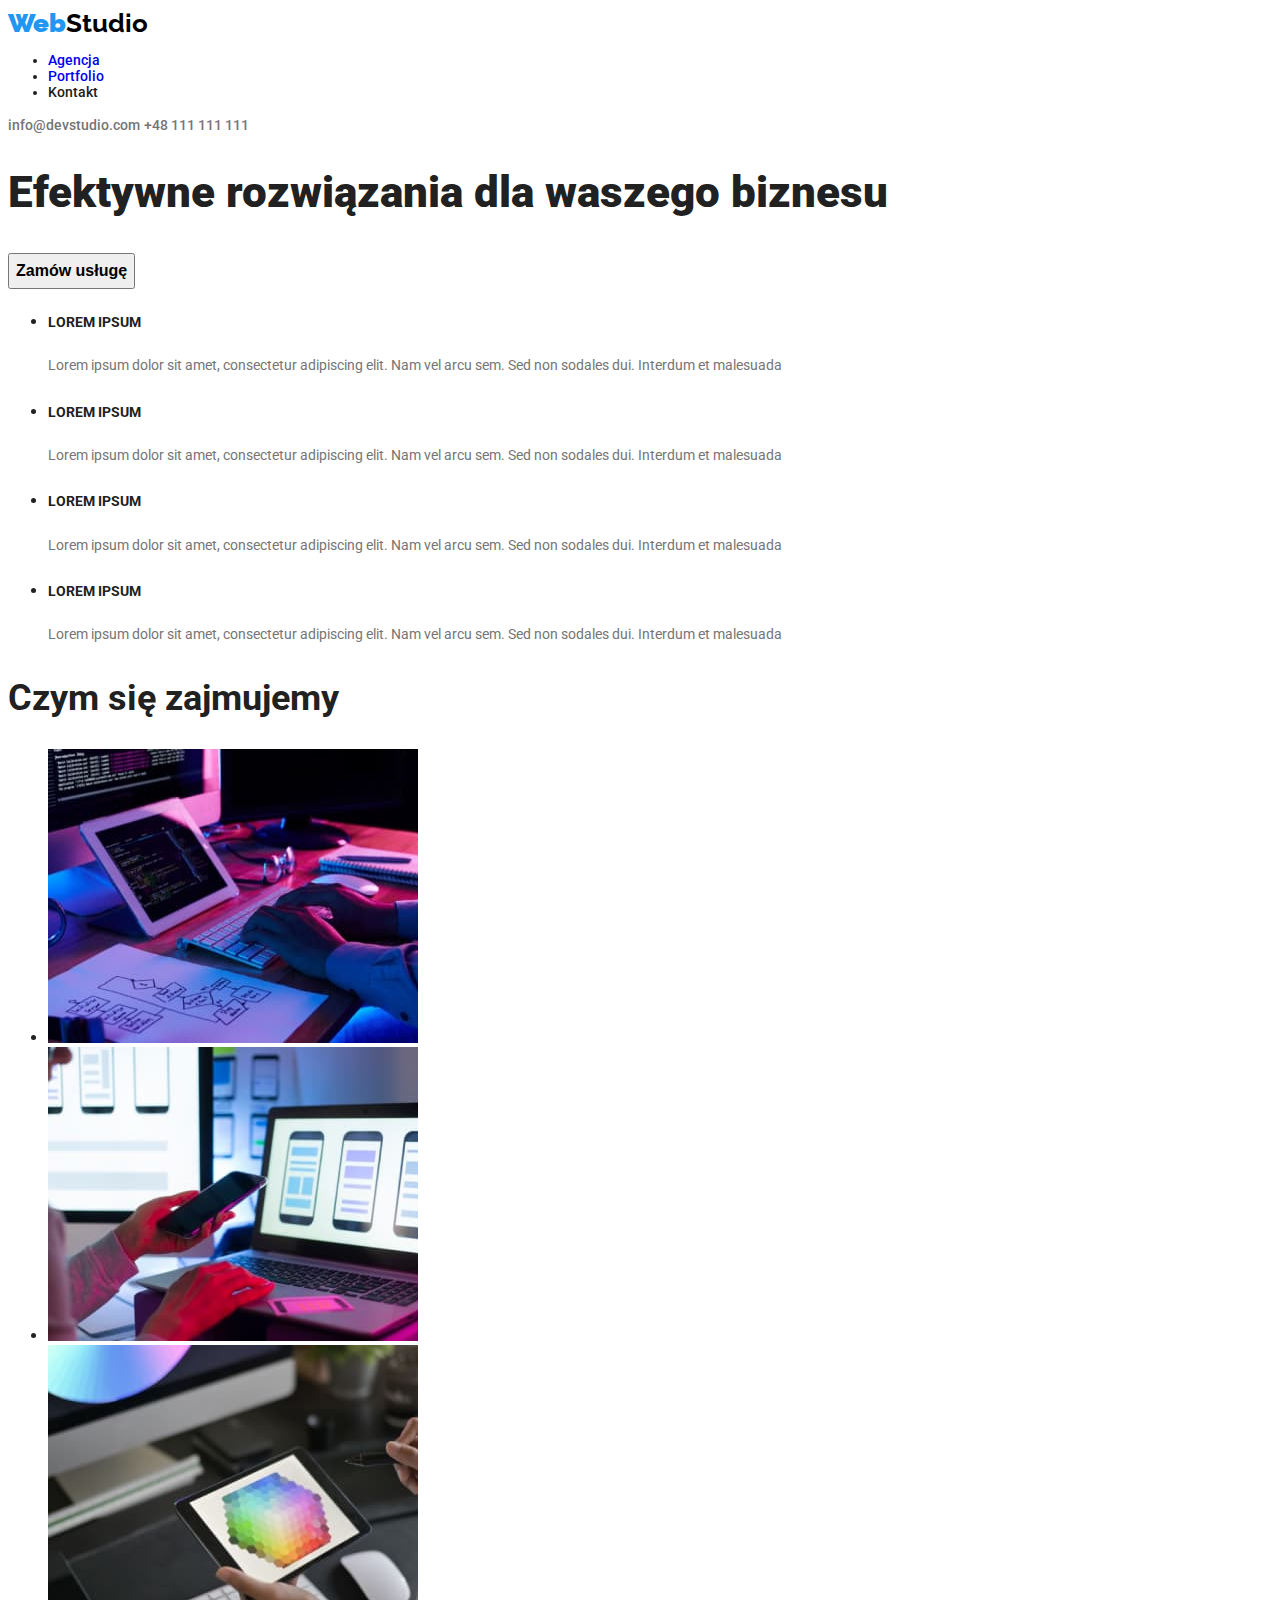
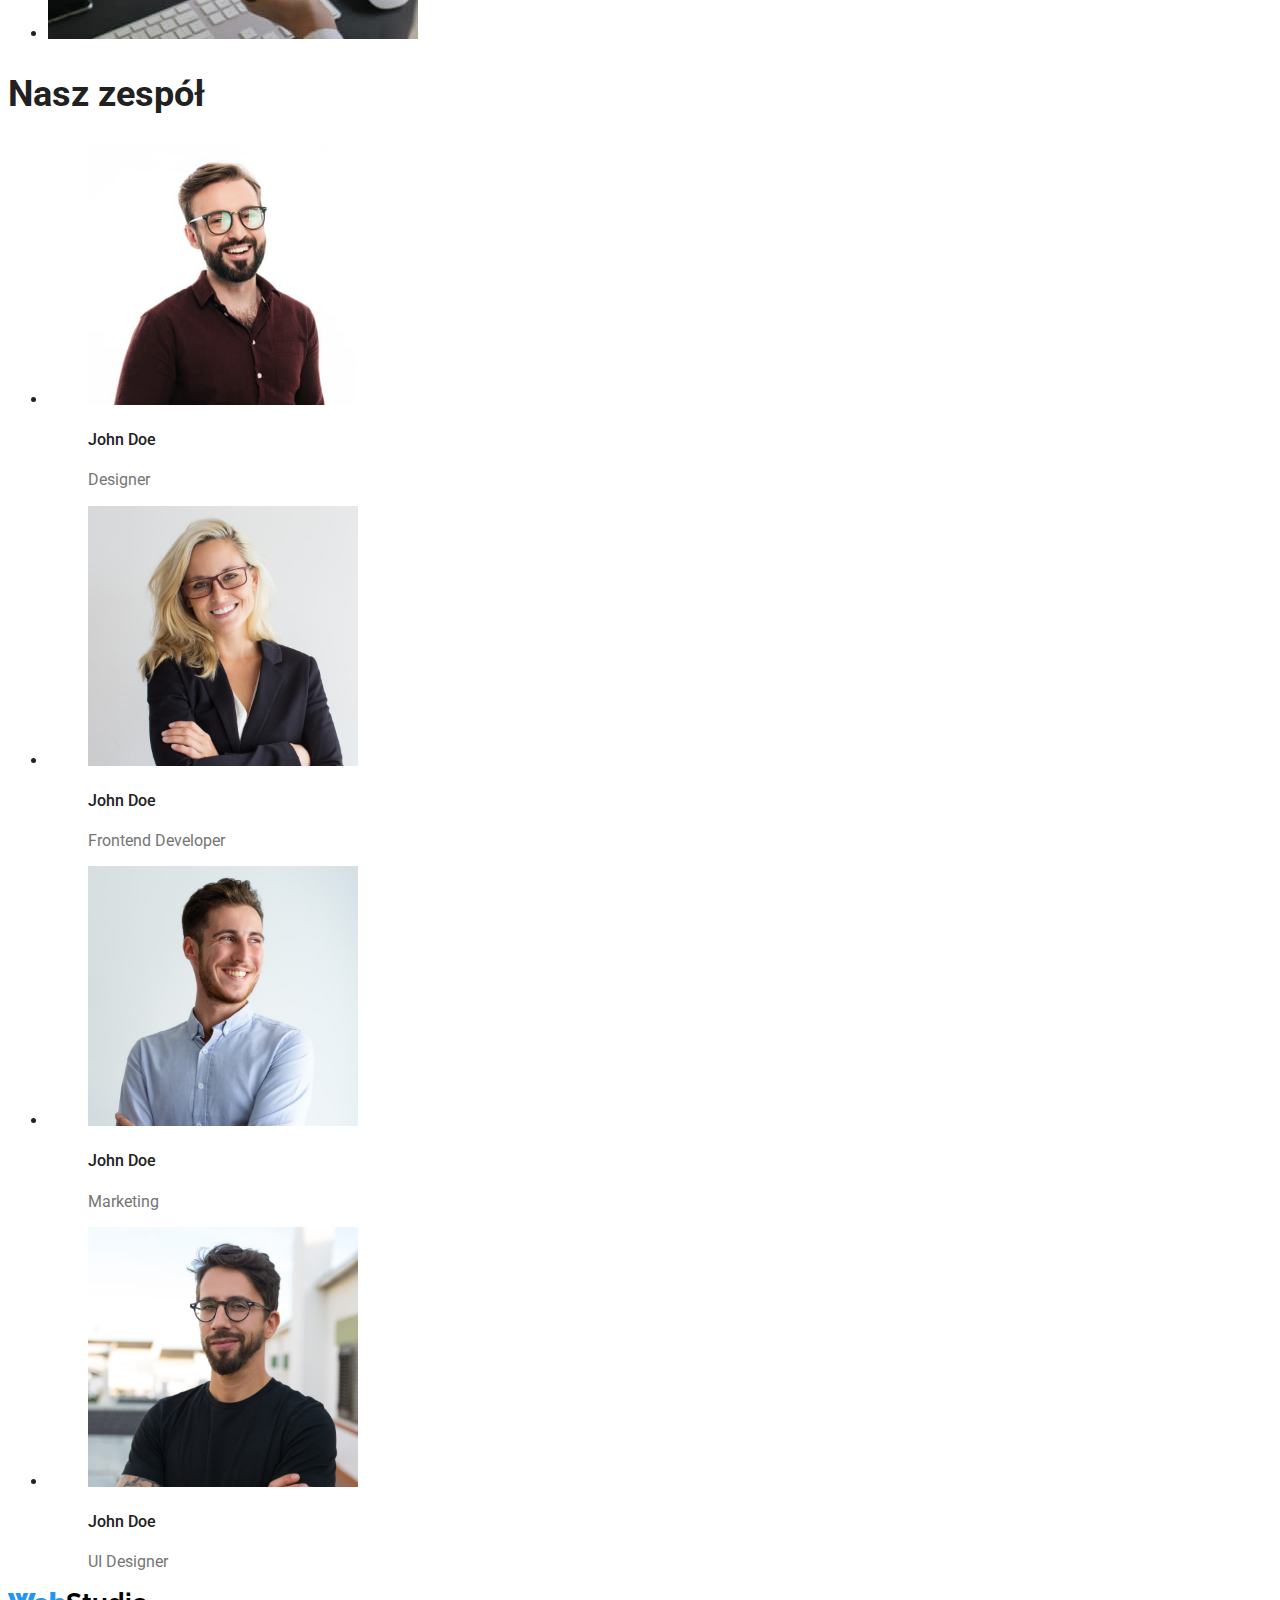
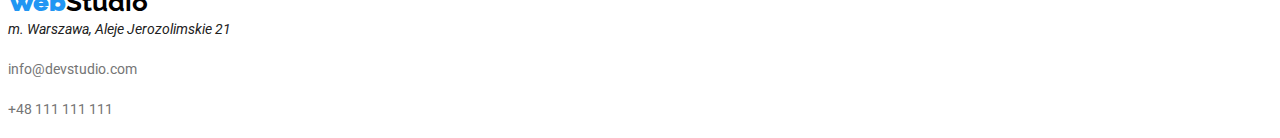
==== index.html @ 077cf6de "Start" ====
<!DOCTYPE html>
<html lang="pl">
  <head>
    <meta charset="UTF-8" />
    <meta http-equiv="X-UA-Compatible" content="IE=edge" />
    <meta name="viewport" content="width=device-width, initial-scale=1.0" />
    <title>Homework no. 2</title>
    <link rel="preconnect" href="https://fonts.googleapis.com" />
    <link rel="preconnect" href="https://fonts.gstatic.com" crossorigin />
    <link
      href="https://fonts.googleapis.com/css2?family=Raleway:wght@700&family=Roboto:wght@400;500;700;900&display=swap"
      rel="stylesheet"
    />
    <link href="./css/styles.css" rel="stylesheet" />
  </head>
  <body>
    <header>
      <a class="studio"><b class="studio-color">Web</b>Studio</a>

      <nav>
        <ul class="bookmarks">
          <li><a class="link navi" href="./index.html">Agencja</a></li>
          <li><a class="link navi" href="./portfolio.html">Portfolio</a></li>
          <li>Kontakt</li>
        </ul>
      </nav>

      <a class="link contacts bookmarks" href="mailto:info@devstudio.com"
        >info@devstudio.com</a
      >
      <a class="link contacts bookmarks" href="tel:+48111111111"
        >+48 111 111 111</a
      >
    </header>

    <main>
      <section>
        <h1>Efektywne rozwiązania dla waszego biznesu</h1>

        <button class="button order-button" type="button">Zamów usługę</button>
      </section>

      <section>
        <ul>
          <li>
            <h5 class="service">LOREM IPSUM</h5>
            <p class="no-main-color service-description">
              Lorem ipsum dolor sit amet, consectetur adipiscing elit. Nam vel
              arcu sem. Sed non sodales dui. Interdum et malesuada
            </p>
          </li>
          <li>
            <h5 class="service">LOREM IPSUM</h5>
            <p class="no-main-color service-description">
              Lorem ipsum dolor sit amet, consectetur adipiscing elit. Nam vel
              arcu sem. Sed non sodales dui. Interdum et malesuada
            </p>
          </li>
          <li>
            <h5 class="service">LOREM IPSUM</h5>
            <p class="no-main-color service-description">
              Lorem ipsum dolor sit amet, consectetur adipiscing elit. Nam vel
              arcu sem. Sed non sodales dui. Interdum et malesuada
            </p>
          </li>
          <li>
            <h5 class="service">LOREM IPSUM</h5>
            <p class="no-main-color service-description">
              Lorem ipsum dolor sit amet, consectetur adipiscing elit. Nam vel
              arcu sem. Sed non sodales dui. Interdum et malesuada
            </p>
          </li>
        </ul>
      </section>

      <section>
        <h2>Czym się zajmujemy</h2>
        <ul>
          <li>
            <img
              width="370"
              height="294"
              src="./images/img1.jpg"
              alt="picture one"
            />
          </li>
          <li>
            <img
              width="370"
              height="294"
              src="./images/img2.jpg"
              alt="picture two"
            />
          </li>
          <li>
            <img
              width="370"
              height="294"
              src="./images/img3.jpg"
              alt="picture three"
            />
          </li>
        </ul>
      </section>

      <section>
        <h2>Nasz zespół</h2>
        <ul>
          <li>
            <figure>
              <img
                width="270"
                height="260"
                src="./images/img4.jpg"
                alt="John Doe Product Designer"
              />
              <figcaption>
                <h4 class="member">John Doe</h4>
                <p class="no-main-color function">Designer</p>
              </figcaption>
            </figure>
          </li>
          <li>
            <figure>
              <img
                width="270"
                height="260"
                src="./images/img5.jpg"
                alt="John Doe Frontend Developer"
              />
              <figcaption>
                <h4 class="member">John Doe</h4>
                <p class="no-main-color function">Frontend Developer</p>
              </figcaption>
            </figure>
          </li>
          <li>
            <figure>
              <img
                width="270"
                eight="260"
                src="./images/img6.jpg"
                alt="John Doe Marketing"
              />
              <figcaption>
                <h4 class="member">John Doe</h4>
                <p class="no-main-color function">Marketing</p>
              </figcaption>
            </figure>
          </li>
          <li>
            <figure>
              <img
                width="270"
                height="260"
                src="./images/img7.jpg"
                alt="John Doe UI Designer"
              />
              <figcaption>
                <h4 class="member">John Doe</h4>
                <p class="no-main-color function">UI Designer</p>
              </figcaption>
            </figure>
          </li>
        </ul>
      </section>
    </main>

    <footer>
      <a class="studio"><b class="studio-color">Web</b>Studio</a>
      <address class="foots">m. Warszawa, Aleje Jerozolimskie 21</address>
      <p>
        <a class="link contacts foots" href="mailto:info@devstudio.com"
          >info@devstudio.com</a
        >
      </p>
      <p>
        <a class="link contacts foots" href="tel:+48111111111"
          >+48 111 111 111</a
        >
      </p>
    </footer>
  </body>
</html>
---- css/styles.css ----
body {
  font-family: "Roboto", sans-serif;
  color: #212121;
}

:root {
  --buttons-background-color: #2196f3;
  --buttons-text-color: #fff;
  --links-color: #2196f3;
  --no-main-color: #757575;
}

.link:hover {
  /* background-color: #2196f3; */
  color: var(--links-color);
}

.button:hover {
  cursor: pointer;
  background-color: var(--buttons-background-color);
  color: var(--buttons-text-color);
}

.no-main-color {
  color: var(--no-main-color);
}

.contacts {
  text-decoration: none;
  color: var(--no-main-color);
}

.navi {
  text-decoration: none;
}

.studio {
  font-family: "Raleway";
  font-size: 26px;
  line-height: 1.19;
  font-weight: 700;
  color: #000000;
}
.studio-color {
  color: var(--links-color);
}

.bookmarks {
  font-size: 14px;
  line-height: 1.14;
  font-weight: 500;
}

h1 {
  font-size: 44px;
  line-height: 1.36;
  font-weight: 900;
}

.order-button {
  font-size: 16px;
  line-height: 1.88;
  font-weight: 700;
}

.service {
  font-size: 14px;
  line-height: 1.14;
  font-weight: 700;
}

.service-description {
  font-size: 14px;
  line-height: 1.71;
  font-weight: 400;
}

h2 {
  font-size: 36px;
  line-height: 1.17;
  font-weight: 700;
}

.member {
  font-size: 16px;
  line-height: 1.19;
  font-weight: 500;
}

.function {
  font-size: 16px;
  line-height: 1.19;
  font-weight: 400;
}

.foots {
  font-size: 14px;
  line-height: 1.71;
  font-weight: 400;
}

.filtr-buttons {
  font-size: 16px;
  line-height: 1.63;
  font-weight: 500;
}

.images-names {
  font-size: 18px;
  line-height: 2;
  font-weight: 700;
}

.images-categories {
  font-size: 16px;
  line-height: 1.88;
  font-weight: 400;
}
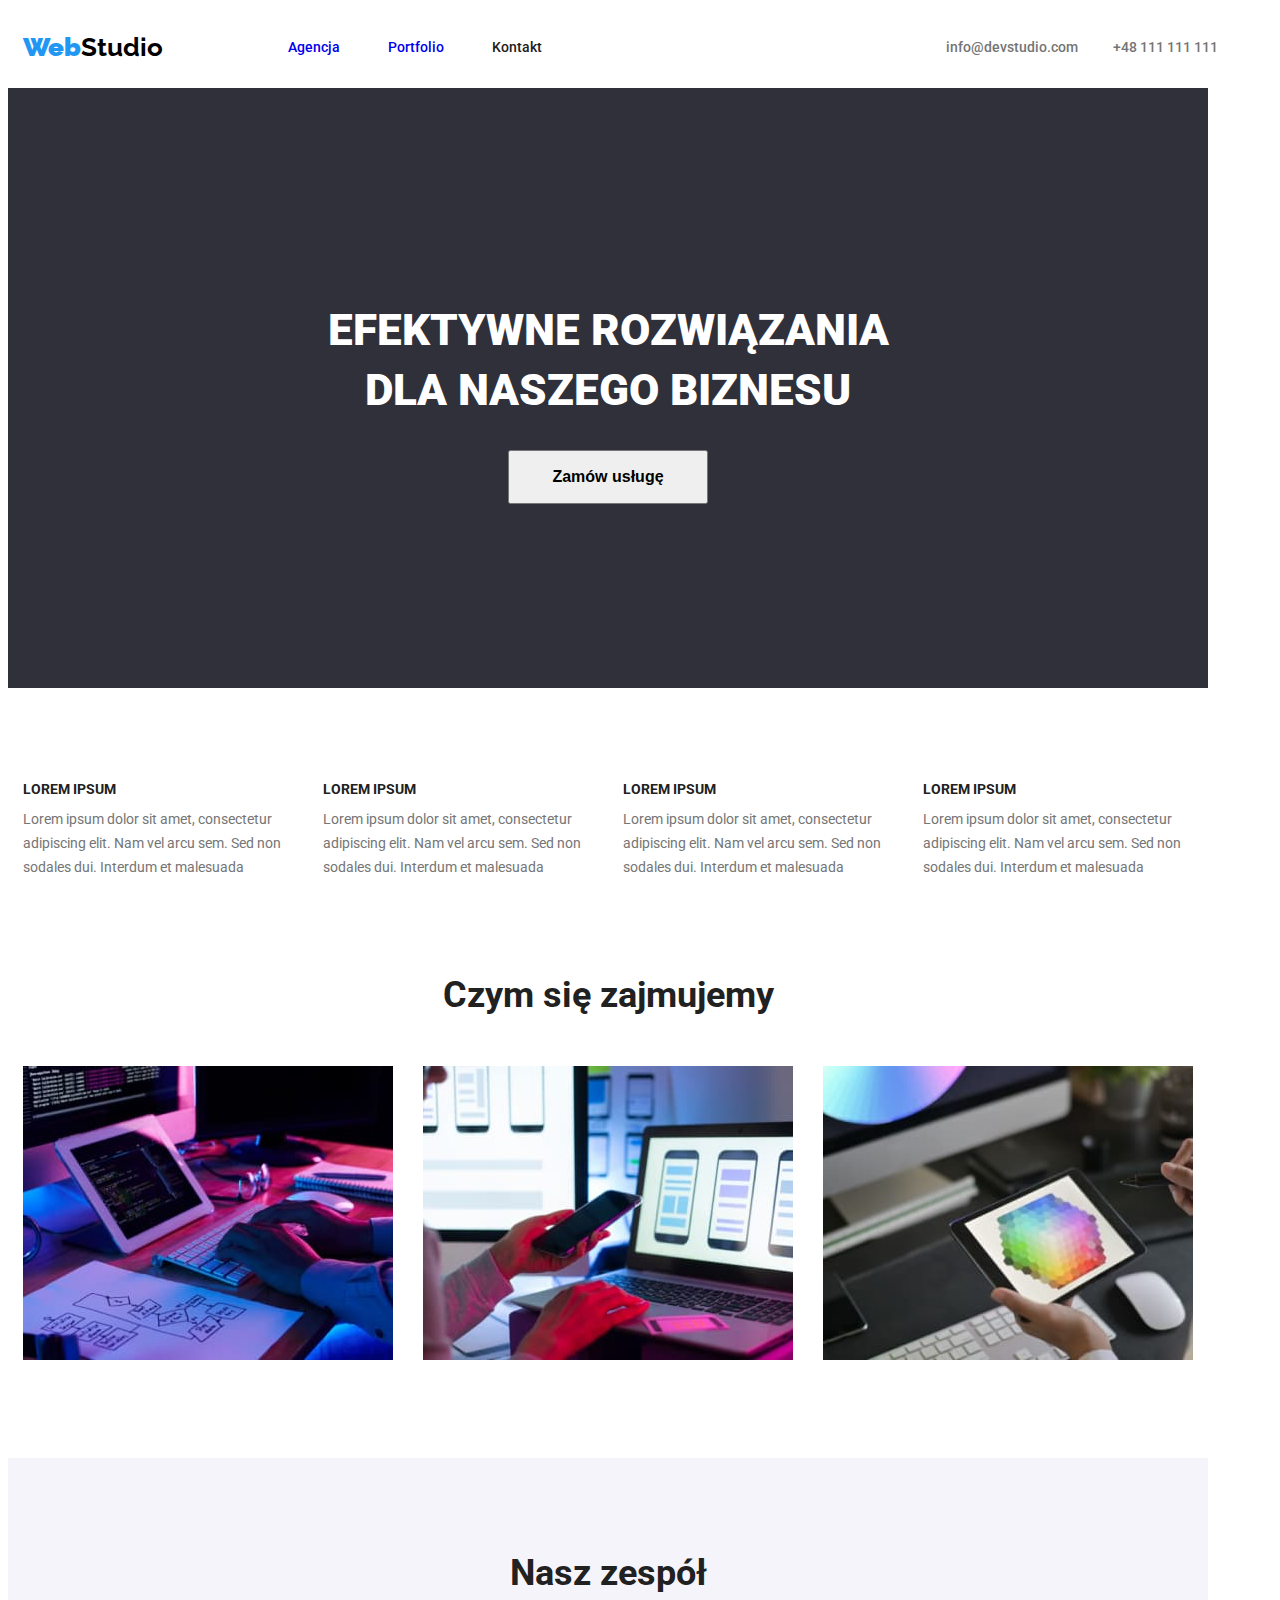
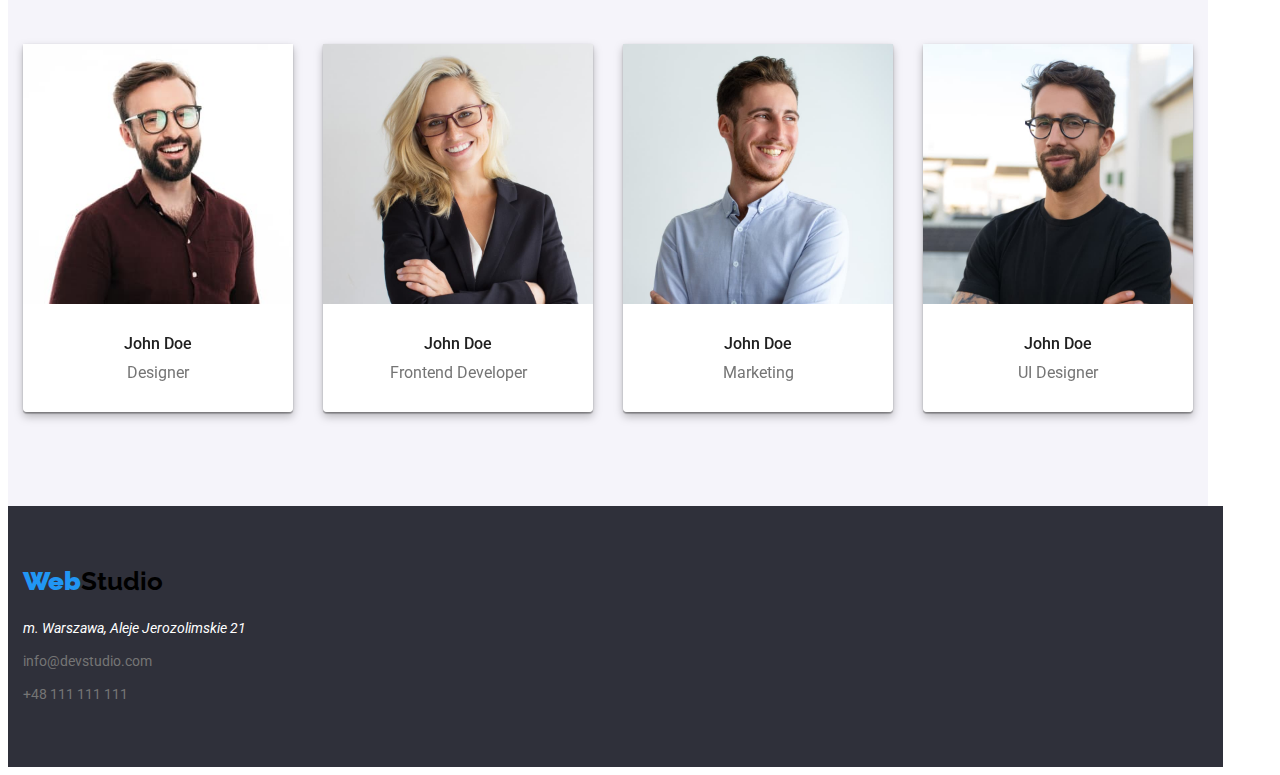
==== commit 11b120f1: "Update first page" ====
--- a/index.html
+++ b/index.html
@@ -11,10 +11,17 @@
       href="https://fonts.googleapis.com/css2?family=Raleway:wght@700&family=Roboto:wght@400;500;700;900&display=swap"
       rel="stylesheet"
     />
+    <link
+      rel="stylesheet"
+      href="https://cdnjs.cloudflare.com/ajax/libs/modern-normalize/1.1.0/modern-normalize.min.css"
+      integrity="sha512-wpPYUAdjBVSE4KJnH1VR1HeZfpl1ub8YT/NKx4PuQ5NmX2tKuGu6U/JRp5y+Y8XG2tV+wKQpNHVUX03MfMFn9Q=="
+      crossorigin="anonymous"
+      referrerpolicy="no-referrer"
+    />
     <link href="./css/styles.css" rel="stylesheet" />
   </head>
   <body>
-    <header>
+    <header class="container flex">
       <a class="studio"><b class="studio-color">Web</b>Studio</a>
 
       <nav>
@@ -25,23 +32,26 @@
         </ul>
       </nav>
 
-      <a class="link contacts bookmarks" href="mailto:info@devstudio.com"
+      <a class="link contacts link-mail" href="mailto:info@devstudio.com"
         >info@devstudio.com</a
       >
-      <a class="link contacts bookmarks" href="tel:+48111111111"
+      <a class="link contacts link-tel" href="tel:+48111111111"
         >+48 111 111 111</a
       >
     </header>
 
     <main>
-      <section>
-        <h1>Efektywne rozwiązania dla waszego biznesu</h1>
+      <section class="container field-h1">
+        <h1>
+          EFEKTYWNE ROZWIĄZANIA<br />
+          DLA NASZEGO BIZNESU
+        </h1>
 
         <button class="button order-button" type="button">Zamów usługę</button>
       </section>
 
-      <section>
-        <ul>
+      <section class="container">
+        <ul class="fields-h5">
           <li>
             <h5 class="service">LOREM IPSUM</h5>
             <p class="no-main-color service-description">
@@ -73,9 +83,9 @@
         </ul>
       </section>
 
-      <section>
+      <section class="container">
         <h2>Czym się zajmujemy</h2>
-        <ul>
+        <ul class="fields-h2">
           <li>
             <img
               width="370"
@@ -103,9 +113,9 @@
         </ul>
       </section>
 
-      <section>
+      <section class="container team">
         <h2>Nasz zespół</h2>
-        <ul>
+        <ul class="fields-h2">
           <li>
             <figure>
               <img
@@ -138,7 +148,7 @@
             <figure>
               <img
                 width="270"
-                eight="260"
+                height="260"
                 src="./images/img6.jpg"
                 alt="John Doe Marketing"
               />
@@ -166,7 +176,7 @@
       </section>
     </main>
 
-    <footer>
+    <footer class="container">
       <a class="studio"><b class="studio-color">Web</b>Studio</a>
       <address class="foots">m. Warszawa, Aleje Jerozolimskie 21</address>
       <p>
--- a/css/styles.css
+++ b/css/styles.css
@@ -10,6 +10,19 @@
   --no-main-color: #757575;
 }
 
+header {
+  padding: 0 15px;
+}
+.flex {
+  display: flex;
+  justify-content: space-between;
+}
+
+.container {
+  /* width: 1200px; */
+  max-width: 1200px;
+}
+
 .link:hover {
   /* background-color: #2196f3; */
   color: var(--links-color);
@@ -40,6 +53,9 @@
   line-height: 1.19;
   font-weight: 700;
   color: #000000;
+  margin-top: 24px;
+  margin-right: 93px;
+  margin-bottom: 25px;
 }
 .studio-color {
   color: var(--links-color);
@@ -49,54 +65,190 @@
   font-size: 14px;
   line-height: 1.14;
   font-weight: 500;
+  display: flex;
+  list-style: none;
+  width: 254px;
+  padding: 0;
+  justify-content: space-between;
+  margin: 32px 371px 32px 0;
+}
+
+.link-mail {
+  font-size: 14px;
+  line-height: 1.14;
+  font-weight: 500;
+  width: 135px;
+  margin-top: 32px;
+  margin-bottom: 32px;
+}
+
+.link-tel {
+  font-size: 14px;
+  line-height: 1.14;
+  font-weight: 500;
+  width: 110px;
+  margin-top: 32px;
+  margin-bottom: 32px;
+}
+
+.field-h1 {
+  display: flex;
+  flex-direction: column;
+  justify-content: center;
+  height: 600px;
+  background-color: #2f303a;
+  color: #fff;
 }
 
 h1 {
   font-size: 44px;
   line-height: 1.36;
   font-weight: 900;
+  text-align: center;
+}
+
+.fields-h5 {
+  max-width: 1170px;
+  padding: 0;
+  margin: 94px 15px 0 15px;
+  display: flex;
+  align-items: center;
+}
+
+.fields-h5 > li {
+  list-style: none;
+  /* display: inline-block;
+  flex-direction: column; */
+  width: 270px;
+}
+
+.fields-h5 > li:not(:last-child) {
+  margin-right: 30px;
+}
+
+.fields-h2 {
+  max-width: 1170px;
+  padding: 0;
+  margin: 50px 15px 0 15px;
+  display: flex;
+  align-items: center;
+}
+
+.fields-h2 > li {
+  list-style: none;
+  /* display: inline-block; */
+  /* flex-direction: column; */
+  /* width: 270px; */
+}
+
+.fields-h2 > li:not(:last-child) {
+  margin-right: 30px;
+}
+
+figure {
+  margin: 0;
+  padding: 0;
+  line-height: 0%;
+}
+
+.team {
+  background-color: #f5f4fa;
+  padding-bottom: 94px;
+}
+
+.team > h2 {
+  padding-top: 94px;
+}
+
+.team figure {
+  /* border: 1px solid black; */
+  /* border-radius: 0 0 4% 4% solid green; */
+  /* background-color: #fff; */
+  filter: drop-shadow(0px 4px 4px rgba(0, 0, 0, 0.25));
+  box-shadow: 0px 1px 3px rgba(0, 0, 0, 0.12), 0px 1px 1px rgba(0, 0, 0, 0.14),
+    0px 2px 1px rgba(0, 0, 0, 0.2);
+  border-radius: 0px 0px 4px 4px;
 }
 
 .order-button {
   font-size: 16px;
   line-height: 1.88;
   font-weight: 700;
+  width: 200px;
+  padding: 10px 41px;
+  display: inline-block;
+  margin: 0 auto;
 }
 
 .service {
   font-size: 14px;
   line-height: 1.14;
   font-weight: 700;
+  margin: 0;
 }
 
 .service-description {
   font-size: 14px;
   line-height: 1.71;
   font-weight: 400;
+  margin: 10px 0 0 0;
 }
 
 h2 {
   font-size: 36px;
   line-height: 1.17;
   font-weight: 700;
+  text-align: center;
+  margin: 94px 0 0 0;
 }
 
 .member {
   font-size: 16px;
   line-height: 1.19;
   font-weight: 500;
+  text-align: center;
+  margin: 0;
+  padding: 30px 0 0 0;
 }
 
 .function {
   font-size: 16px;
   line-height: 1.19;
   font-weight: 400;
+  text-align: center;
+  margin: 0;
+  padding: 10px 0 30px 0;
+}
+
+.team figcaption {
+  background-color: #fff;
+  border-radius: 0px 0px 4px 4px;
+}
+
+footer {
+  background-color: #2f303a;
+  color: #fff;
+  margin: 0;
+  padding: 60px 0 60px 15px;
+}
+
+p {
+  margin: 0;
+  padding: 0;
 }
 
 .foots {
   font-size: 14px;
   line-height: 1.71;
   font-weight: 400;
+}
+
+address {
+  margin: 20px 0 0 0;
+}
+
+footer > p {
+  margin: 9px 0 0 0;
 }
 
 .filtr-buttons {
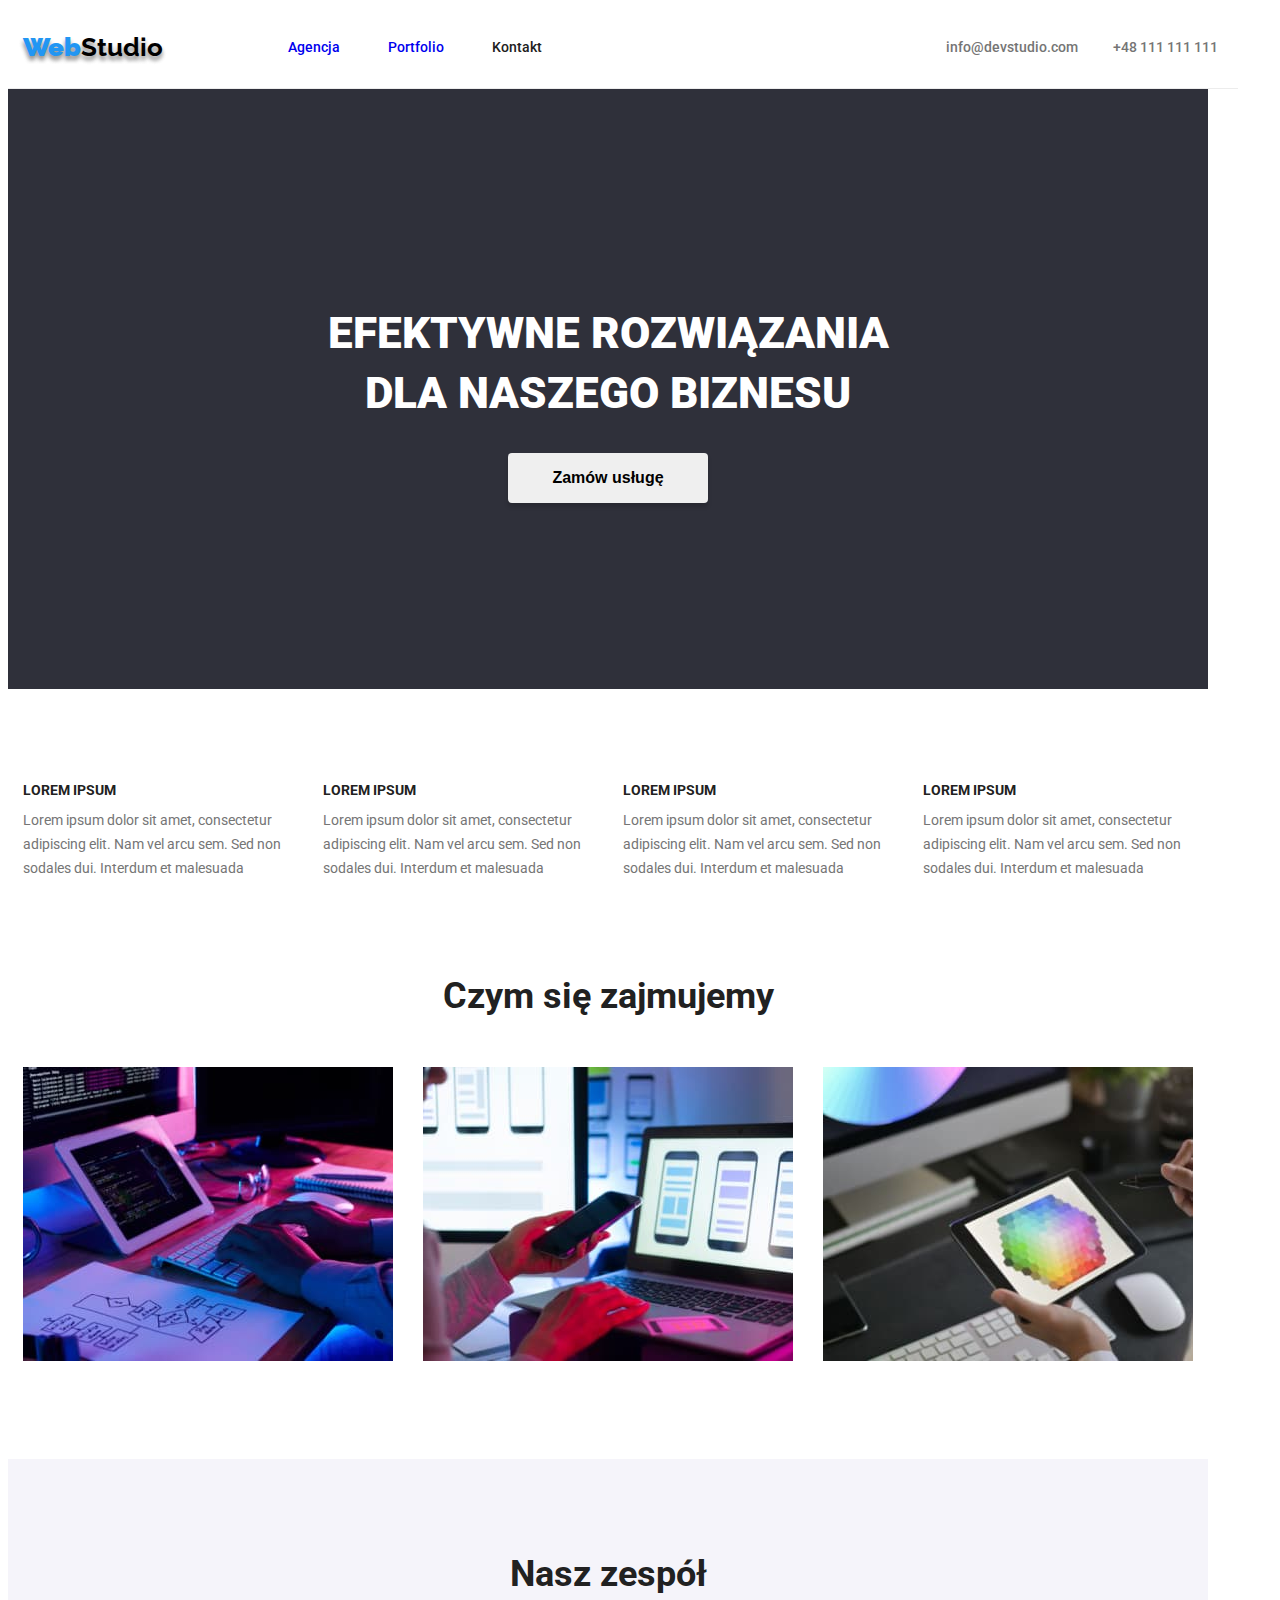
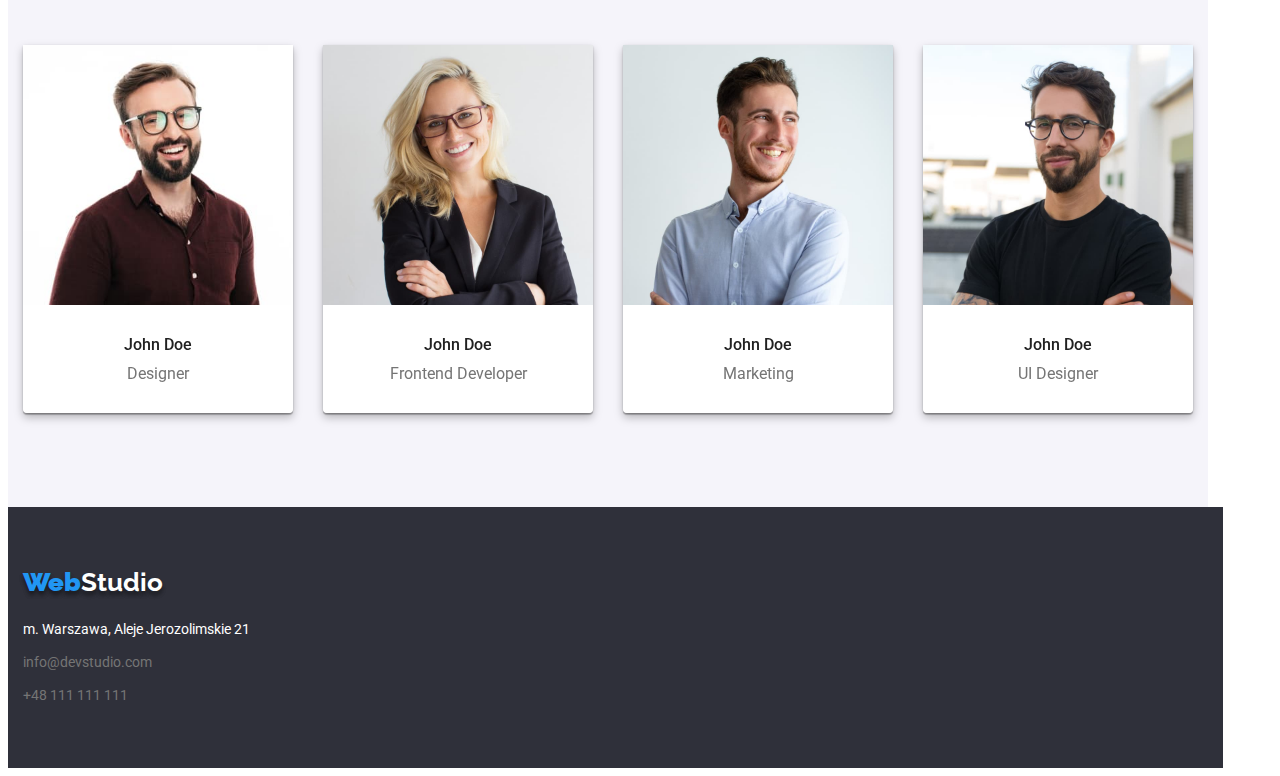
==== commit 333c8264: "Last update" ====
--- a/index.html
+++ b/index.html
@@ -177,7 +177,7 @@
     </main>
 
     <footer class="container">
-      <a class="studio"><b class="studio-color">Web</b>Studio</a>
+      <a class="studio white"><b class="studio-color">Web</b>Studio</a>
       <address class="foots">m. Warszawa, Aleje Jerozolimskie 21</address>
       <p>
         <a class="link contacts foots" href="mailto:info@devstudio.com"
--- a/css/styles.css
+++ b/css/styles.css
@@ -8,10 +8,13 @@
   --buttons-text-color: #fff;
   --links-color: #2196f3;
   --no-main-color: #757575;
+  --header-studio: #000;
+  --footer-studio: #fff;
 }
 
 header {
   padding: 0 15px;
+  border-bottom: 1px solid #ececec;
 }
 .flex {
   display: flex;
@@ -19,12 +22,10 @@
 }
 
 .container {
-  /* width: 1200px; */
   max-width: 1200px;
 }
 
 .link:hover {
-  /* background-color: #2196f3; */
   color: var(--links-color);
 }
 
@@ -52,10 +53,11 @@
   font-size: 26px;
   line-height: 1.19;
   font-weight: 700;
-  color: #000000;
+  color: var(--header-studio);
   margin-top: 24px;
   margin-right: 93px;
   margin-bottom: 25px;
+  text-shadow: 0px 4px 4px rgba(0, 0, 0, 0.25), 0px 4px 4px rgba(0, 0, 0, 0.25);
 }
 .studio-color {
   color: var(--links-color);
@@ -117,8 +119,6 @@
 
 .fields-h5 > li {
   list-style: none;
-  /* display: inline-block;
-  flex-direction: column; */
   width: 270px;
 }
 
@@ -136,9 +136,6 @@
 
 .fields-h2 > li {
   list-style: none;
-  /* display: inline-block; */
-  /* flex-direction: column; */
-  /* width: 270px; */
 }
 
 .fields-h2 > li:not(:last-child) {
@@ -161,9 +158,6 @@
 }
 
 .team figure {
-  /* border: 1px solid black; */
-  /* border-radius: 0 0 4% 4% solid green; */
-  /* background-color: #fff; */
   filter: drop-shadow(0px 4px 4px rgba(0, 0, 0, 0.25));
   box-shadow: 0px 1px 3px rgba(0, 0, 0, 0.12), 0px 1px 1px rgba(0, 0, 0, 0.14),
     0px 2px 1px rgba(0, 0, 0, 0.2);
@@ -178,6 +172,9 @@
   padding: 10px 41px;
   display: inline-block;
   margin: 0 auto;
+  border: 0;
+  box-shadow: 0px 4px 4px rgba(0, 0, 0, 0.15);
+  border-radius: 4px;
 }
 
 .service {
@@ -245,26 +242,66 @@
 
 address {
   margin: 20px 0 0 0;
+  font-style: normal;
 }
 
 footer > p {
   margin: 9px 0 0 0;
 }
 
+.white {
+  color: var(--footer-studio);
+}
+
 .filtr-buttons {
   font-size: 16px;
   line-height: 1.63;
   font-weight: 500;
+  width: 572px;
+  display: flex;
+  list-style: none;
+  padding: 0;
+  margin: 94px 310px 0 310px;
+}
+
+.filtr-buttons > li:not(:last-child) {
+  margin-right: 8px;
+}
+
+.filtr-buttons button {
+  border: 0;
+  border-radius: 4px;
+  padding: 6px 22px;
 }
 
 .images-names {
   font-size: 18px;
   line-height: 2;
   font-weight: 700;
+  margin: 0;
 }
 
 .images-categories {
   font-size: 16px;
   line-height: 1.88;
   font-weight: 400;
-}
+  margin-top: 4px;
+}
+
+.card-set {
+  list-style: none;
+  display: flex;
+  flex-wrap: wrap;
+  gap: 30px;
+  width: 1177px;
+  margin: 50px 8px 94px 15px;
+  padding: 0;
+}
+
+.images-caption {
+  border-right: 1px solid #eeeeee;
+  border-bottom: 1px solid #eeeeee;
+  border-left: 1px solid #eeeeee;
+  /* margin: 0; */
+  padding: 20px 24px;
+}
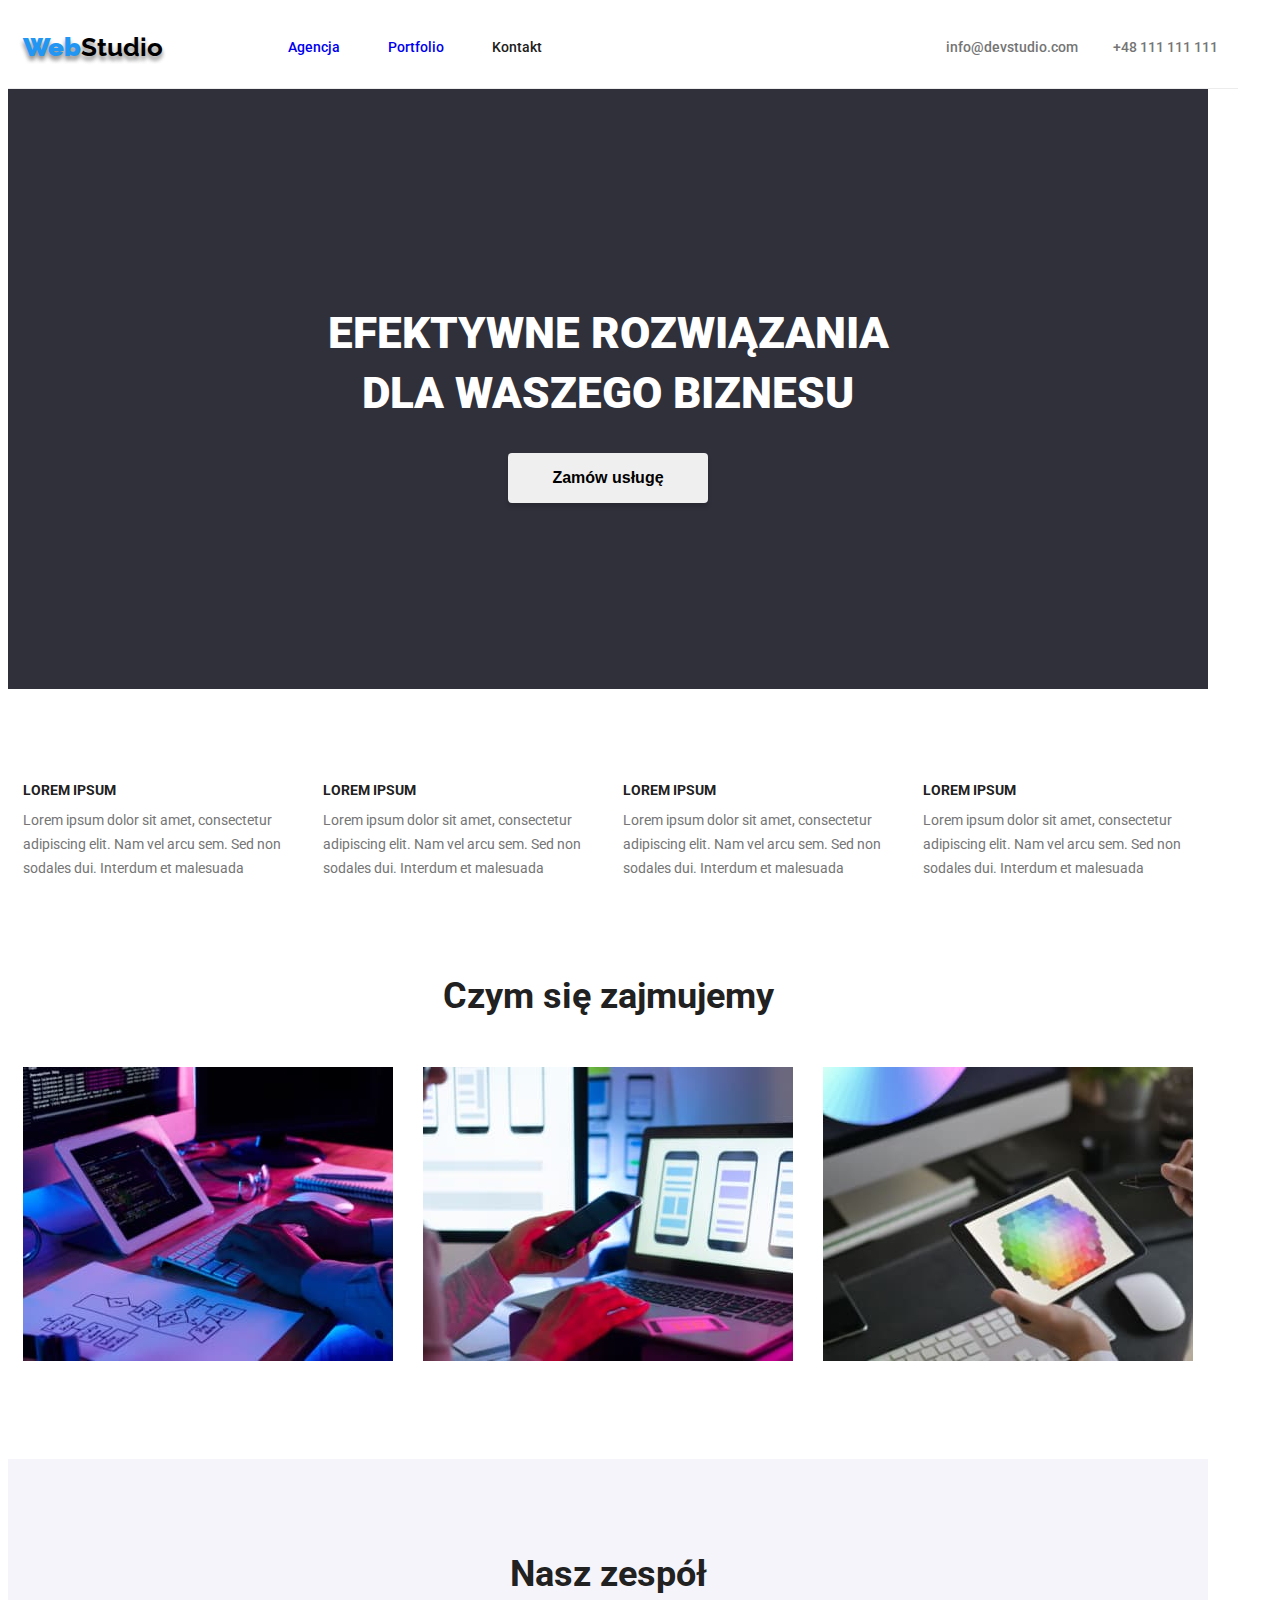
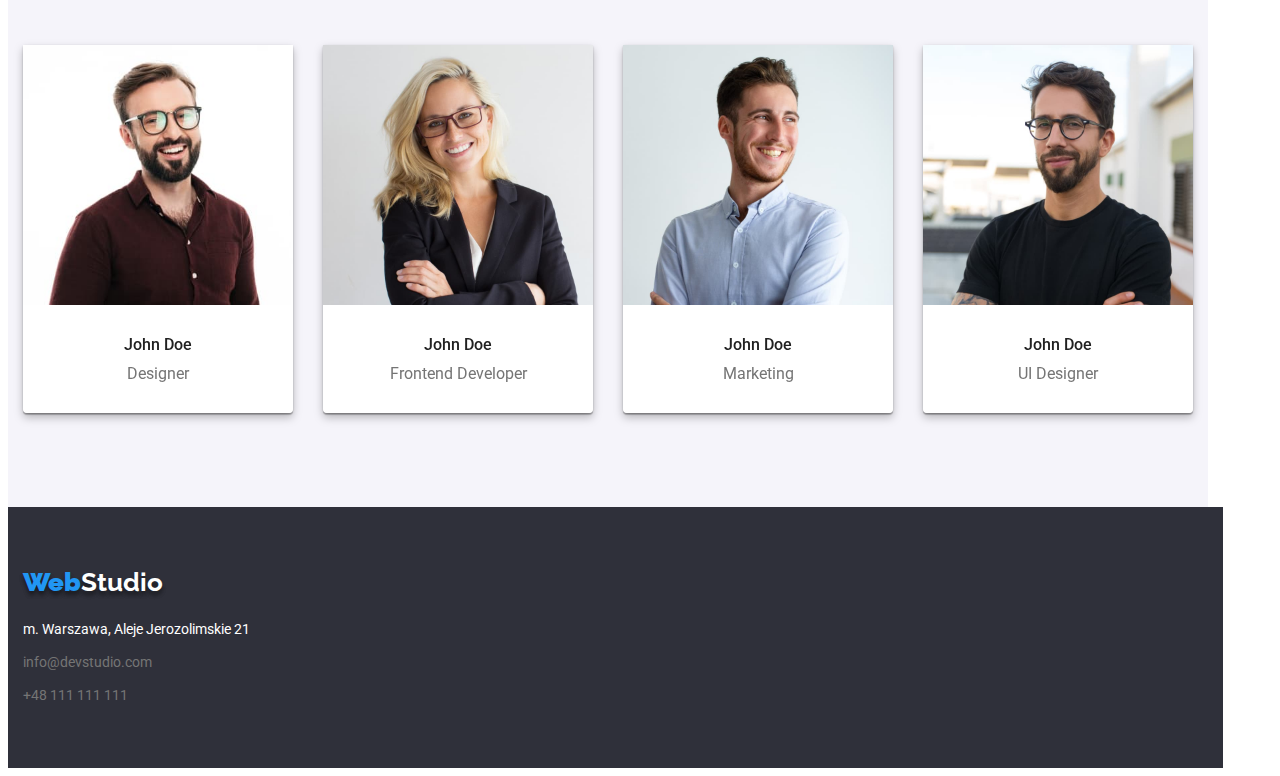
==== commit 9e685555: "Last last update" ====
--- a/index.html
+++ b/index.html
@@ -43,8 +43,8 @@
     <main>
       <section class="container field-h1">
         <h1>
-          EFEKTYWNE ROZWIĄZANIA<br />
-          DLA NASZEGO BIZNESU
+          Efektywne rozwiązania<br />
+          dla waszego biznesu
         </h1>
 
         <button class="button order-button" type="button">Zamów usługę</button>
--- a/css/styles.css
+++ b/css/styles.css
@@ -10,11 +10,17 @@
   --no-main-color: #757575;
   --header-studio: #000;
   --footer-studio: #fff;
+  --border-line: #ececec;
+  --border-color: #eee;
+  --h1-text: #fff;
+  --dark-background: #2f303a;
+  --team-background: #f5f4fa;
+  --figcaption-background: #fff;
 }
 
 header {
   padding: 0 15px;
-  border-bottom: 1px solid #ececec;
+  border-bottom: 1px solid var(--border-line);
 }
 .flex {
   display: flex;
@@ -98,8 +104,8 @@
   flex-direction: column;
   justify-content: center;
   height: 600px;
-  background-color: #2f303a;
-  color: #fff;
+  background-color: var(--dark-background);
+  color: var(--h1-text);
 }
 
 h1 {
@@ -107,6 +113,7 @@
   line-height: 1.36;
   font-weight: 900;
   text-align: center;
+  text-transform: uppercase;
 }
 
 .fields-h5 {
@@ -149,7 +156,7 @@
 }
 
 .team {
-  background-color: #f5f4fa;
+  background-color: var(--team-background);
   padding-bottom: 94px;
 }
 
@@ -218,13 +225,13 @@
 }
 
 .team figcaption {
-  background-color: #fff;
+  background-color: var(--figcaption-background);
   border-radius: 0px 0px 4px 4px;
 }
 
 footer {
-  background-color: #2f303a;
-  color: #fff;
+  background-color: var(--dark-background);
+  color: var(--h1-text);
   margin: 0;
   padding: 60px 0 60px 15px;
 }
@@ -299,9 +306,8 @@
 }
 
 .images-caption {
-  border-right: 1px solid #eeeeee;
-  border-bottom: 1px solid #eeeeee;
-  border-left: 1px solid #eeeeee;
-  /* margin: 0; */
+  border-right: 1px solid var(--border-color);
+  border-bottom: 1px solid var(--border-color);
+  border-left: 1px solid var(--border-color);
   padding: 20px 24px;
 }
